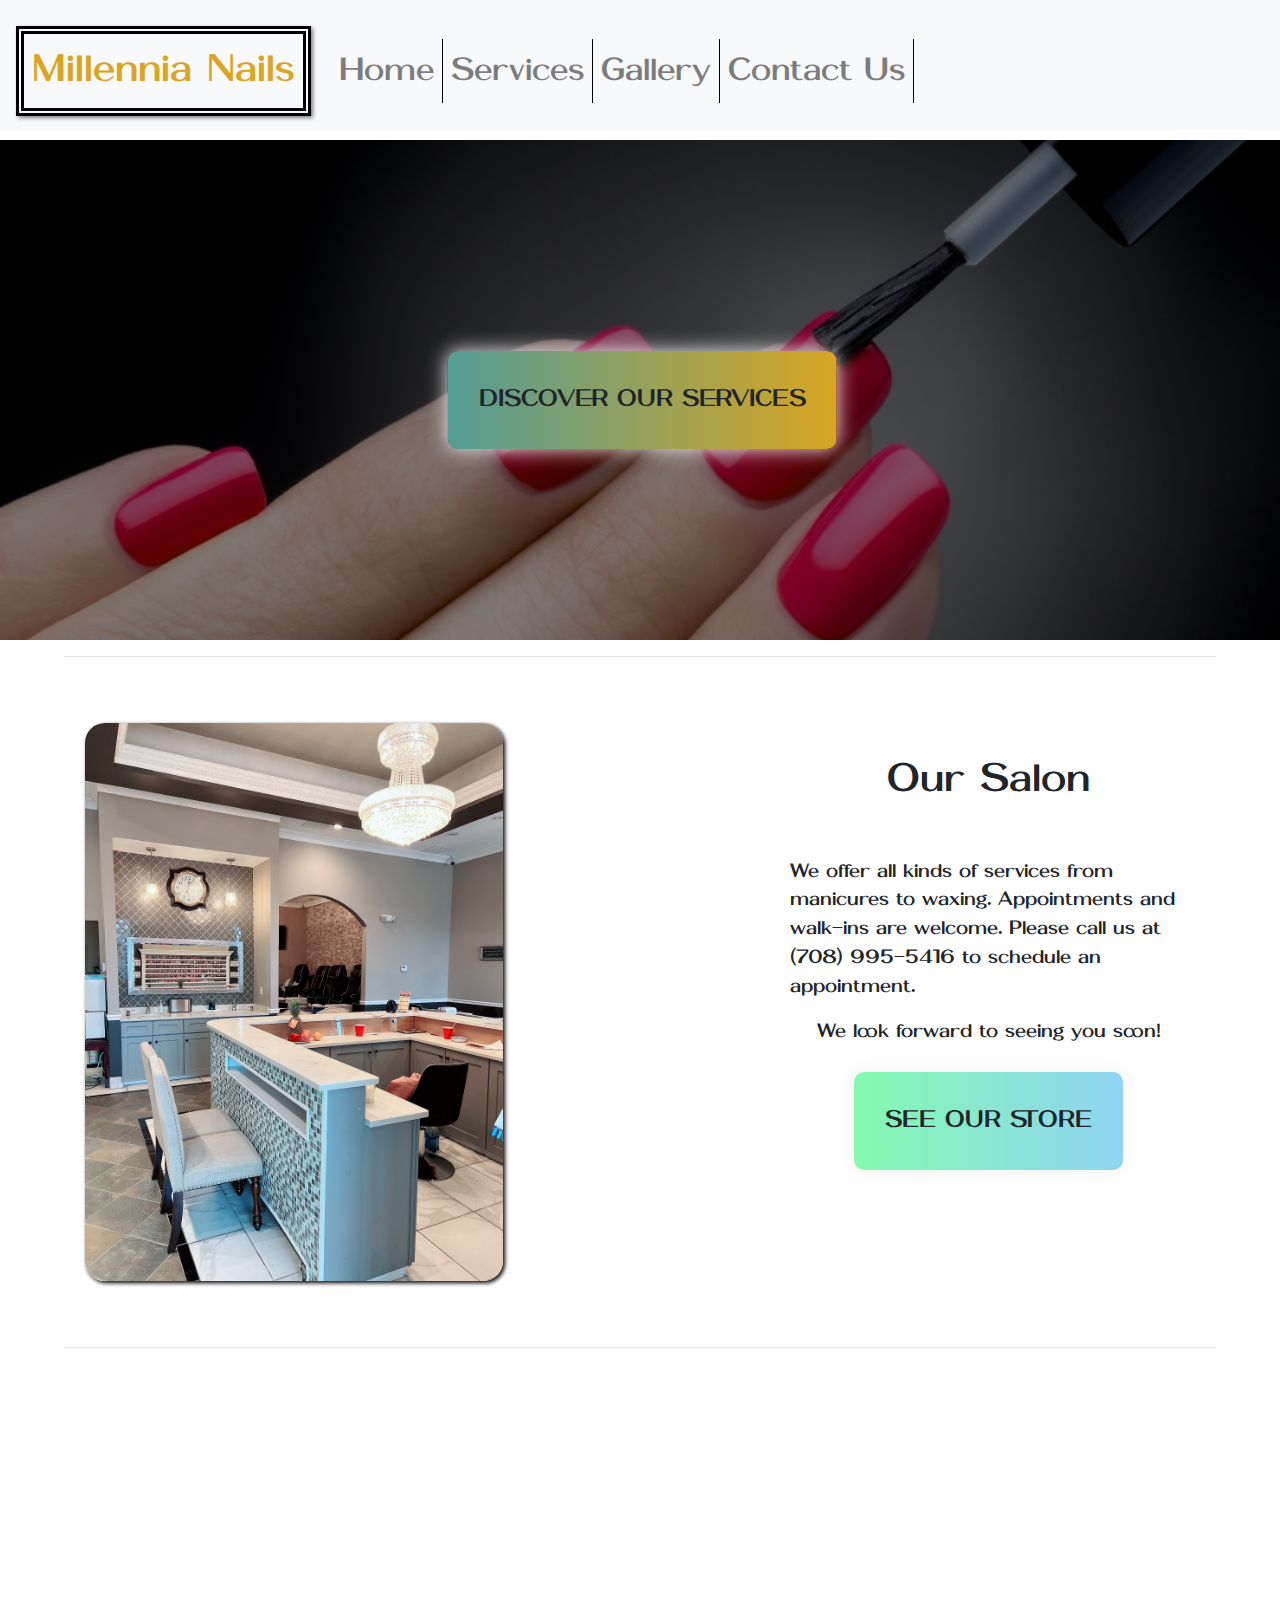
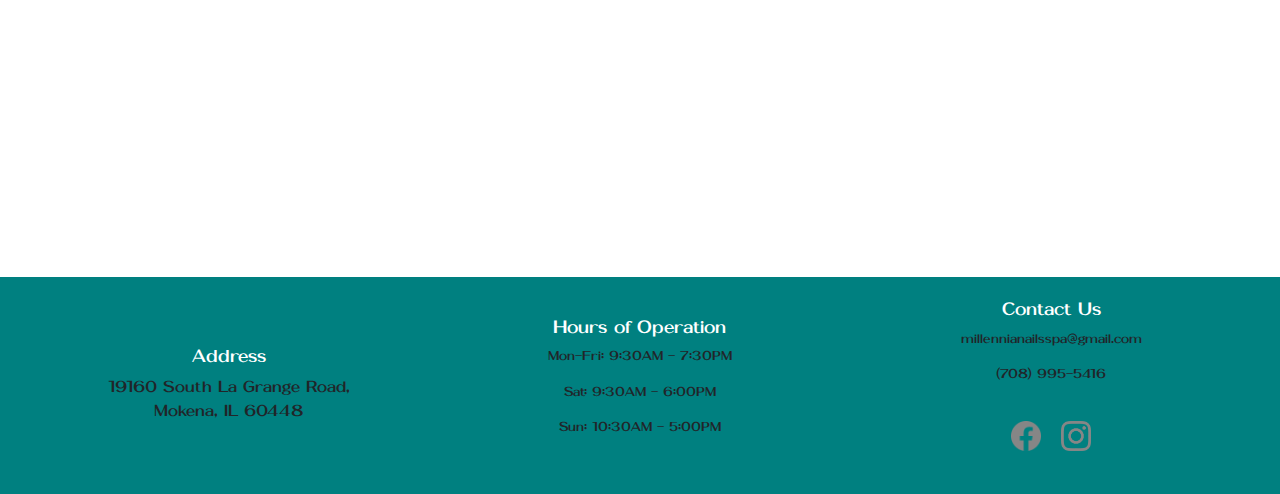
==== index.html @ e22fcb62 "make navbar universal" ====
<!DOCTYPE html>
<html>
<head>
<title>Millennia Nails Spa</title>

<script src="https://code.jquery.com/jquery-3.2.1.slim.min.js" integrity="sha384-KJ3o2DKtIkvYIK3UENzmM7KCkRr/rE9/Qpg6aAZGJwFDMVNA/GpGFF93hXpG5KkN" crossorigin="anonymous"></script>
<script src="https://cdn.jsdelivr.net/npm/popper.js@1.12.9/dist/umd/popper.min.js" integrity="sha384-ApNbgh9B+Y1QKtv3Rn7W3mgPxhU9K/ScQsAP7hUibX39j7fakFPskvXusvfa0b4Q" crossorigin="anonymous"></script>
<script src="https://cdn.jsdelivr.net/npm/bootstrap@4.0.0/dist/js/bootstrap.min.js" integrity="sha384-JZR6Spejh4U02d8jOt6vLEHfe/JQGiRRSQQxSfFWpi1MquVdAyjUar5+76PVCmYl" crossorigin="anonymous"></script>
<link rel="stylesheet" href="https://cdn.jsdelivr.net/npm/bootstrap@4.0.0/dist/css/bootstrap.min.css" integrity="sha384-Gn5384xqQ1aoWXA+058RXPxPg6fy4IWvTNh0E263XmFcJlSAwiGgFAW/dAiS6JXm" crossorigin="anonymous">
<script src="https://unpkg.com/aos@2.3.1/dist/aos.js"></script>
<link href="https://unpkg.com/aos@2.3.1/dist/aos.css" rel="stylesheet">
<script src='scripts/page.js'></script>



<meta charset="UTF-8">
<meta name="viewport" content="width=device-width, initial-scale=1">
<link rel="stylesheet" type="text/css" href="style/index.css">

</head>
<body>

<!-- Navbar (sit on top) -->
<script id="replace_with_navbar" src="scripts/navbar.js"></script>

<!-- Page content -->
<div class="page-content">

  <div class="container-2">
    <div class="image-2"></div>
    <div class="overlay"></div>
    <a id="to-services" class="btn btn-2" onclick="navigateToServices()">Discover our services</a>
  </div>


  <hr style="width:90%">

  <!-- About Section -->
  <div class="content" id="about">

    <!-- Image Carousel -->
    <div class="container" width="70%">
      <div>
        <img id="carousel" class="carousel-img" src="src/IMG_1850.jpeg" width="auto" height="auto" margin="20%">
      </div>

      


      <!-- Text Content -->
      <div class="about-content" style="width:100%; height:400px;">
        <h1 class="">Our Salon</h1><br>
        <p style="font-size:larger">We offer all kinds of services from manicures to waxing. Appointments and walk-ins are welcome. Please call us at (708) 995-5416 to schedule an appointment.</p>
        <p style="font-size:larger">We look forward to seeing you soon!</p>
        <a id="to-gallery" class="btn btn-3" onclick="navigateToGallery()">See our store</a>
      </div>
    </div>

  </div>

  <hr style="width:90%">

      <!-- Map Section -->
      <div class="map-responsive" id="map">
        <iframe src="https://www.google.com/maps/embed?pb=!1m18!1m12!1m3!1d2986.270890263603!2d-87.85357678463329!3d41.541731594375705!2m3!1f0!2f0!3f0!3m2!1i1024!2i768!4f13.1!3m3!1m2!1s0x880e152a72dbaedf%3A0x133109ac51369a09!2s19160%20South%20La%20Grange%20Road%2C%20Mokena%2C%20IL%2060448!5e0!3m2!1sen!2sus!4v1675964651616!5m2!1sen!2sus" width="400" height="250" style="border:0;" allowfullscreen="" loading="lazy" referrerpolicy="no-referrer-when-downgrade"></iframe>
      </div>

  </div>

<!-- End page content -->
</div>

<!-- Footer -->
<footer>
  <div class="footer-content">
    <div class="footer-subcontent">
      <h2>Address</h2>
      <span>19160 South La Grange Road,</span>
      <span>Mokena, IL 60448</span>
    </div>
    <div class="footer-subcontent">
      <h2>Hours of Operation</h2> 
      <p ><b>Mon-Fri:</b> 9:30AM - 7:30PM</p>
      <p ><b>Sat:</b> 9:30AM - 6:00PM</p>
      <p ><b>Sun:</b> 10:30AM - 5:00PM</p>
    </div>
    <div class="footer-subcontent">
      <h2>Contact Us</h2> 
      <p>millennianailsspa@gmail.com</p>
      <p>(708) 995-5416</p>
      <div class="footer-subcontent-2 center">
        <a href="https://www.facebook.com/profile.php?id=100090235000346&mibextid=LQQJ4d"><img class="icon" src="src/fb_logo.png"></a>
        <a href="https://instagram.com/millennia.nails?igshid=YmMyMTA2M2Y="><img class="icon" src="src/ig_logo.png"></a>
      </div>
    </div>

  </div>

  </div>


</footer>
</body>


</html>
---- style/index.css ----
.map-responsive{

  overflow:hidden;

  padding-bottom:56.25%;

  position:relative;

  height:0;

}

.map-responsive iframe{

  left:0;

  top:0;

  height:70%;

  width:100%;

  position:absolute;

  margin-bottom: 20%;

}


.container {
  display: flex;
}

.carousel-img {
  width: 60%;
  height: auto;
  margin-right: 20px;
  border-radius: 20px;
  box-shadow:2px 2px 4px #000000;
}

.carousel{
  width: 50%;
  align-items: center;
  justify-content: center;
}

.page-content{
  margin-top: 10px;
  margin-bottom: 10px;
}

.page-content-2{
  margin-top: 10px;
}

.service-header{
  margin: auto;
  width: fit-content;
  border: 3px solid black;
  padding-left: 30px;
  padding-right: 30px;
  align-items: center;
  justify-content: center;
  flex-direction:row;
  text-align: center;
  border-radius: 25px;
  background-image: linear-gradient(#E89B00, #FFDF01);
  color: white;
  text-shadow: 2px 2px 4px #000000;
  box-shadow: 10px 10px lightblue;

}

.service-header p{
  margin:1%
}

.service-items{
  margin:auto;
  text-align: center;
  width: 75%;
  padding:20px;
}

.service-items h3{
  font-size: larger;
}

html {
  position: relative;
  min-height: 100%;
  height: 100%;
  overflow-x: hidden;
  overflow-y: scroll;
}

body {
  overflow-x: hidden;
  position: relative;
  min-height: 100%;
  margin-bottom: 200px;
}

.center {
  margin: auto;
  width: 131px;
  /* border: 3px solid green; */
  padding: 10px;
}

.content{
  width: 100%;
  padding: 50px;
}

hr{
  width: 50%;
}

.container-2 {
  position: relative;
  width: 100%;
  height: 500px;
}

.image-2 {
  width: 100%;
  height: 100%;
  background-image: url(../src/painted-nails-2.jpeg);
  background-size: cover;
  background-position: center;
}

.overlay {
  position: absolute;
  top: 0;
  left: 0;
  width: 100%;
  height: 100%;
  background-color: rgba(0, 0, 0, 0.5);
}

.btn {
  flex: 1 1 auto;
  margin: 10px;
  padding: 30px;
  text-align: center;
  text-transform: uppercase;
  transition: 0.5s;
  background-size: 200% auto;
  color: white;
 /* text-shadow: 0px 0px 10px rgba(0,0,0,0.2);*/
  box-shadow: 0 0 20px #eee;
  border-radius: 10px;
 }

 @keyframes slideInLeft {
  0% {
    transform: translate(-500%, -50%);
  }
  100% {
    transform: translate(-52%, -50%);
  }
}


.btn-2 {
  position: absolute;
  top: 50%;
  left: 50%;
  transform: translate(-52%, -50%);
  font-size: 24px;
  animation-duration: 2s;
  animation-timing-function: ease-in-out;
  animation-delay: 0s;
  animation-iteration-count: 1;
  animation-name: slideInLeft;
  /* padding: 20px 40px; */
  /* border-radius: 50px; */
  /* color: #fff; */
  background-image: linear-gradient(to right, #549D95 0%, goldenrod 51%, #549D95 100%);
  text-align: center;
  text-decoration: none;
}

.btn-3 {
  position: sticky;
  font-size: 24px;
  background-image: linear-gradient(to right, #84fab0 0%, #8fd3f4 51%, #84fab0 100%);
}

.btn:hover {
  background-position: right center; /* change the direction of the change here */
}

/* Nav Styles */
.navbar-custom {
  padding-top:20px;
  background-color: white;
  height: 130px;
  font-size:xx-large
}
/* Modify brand and text color */

.navbar-custom .header{
  font-family: 'Mikela';
  color: goldenrod;
  font-size: larger;
  border: #000000 8px double;
  box-shadow: gray 2px 2px 4px;
  padding: 8px;
}

.navbar-collapse{
  margin-left: 20px;

}

.nav-item{
  border-right: #000000 1px solid;
}

/* End Nav Styles */

@font-face{
  font-family: Mikela;
  src:url("../src/Qasther/Qasther.otf");

}

div {
  font-family: 'Mikela';
  font-weight: lighter;
}

p{
  font-size: smaller;
}

h1{
  margin-top:30px; 
  margin-bottom:30px;
  font-family:'Mikela'
}

.page-header{
  text-align: center; border: 1px #008080 solid; background: #008080; color:white
}

.page-header h1{
  margin-top:30px; margin-bottom:30px
}

/* Footer Styles */
footer{
  background-color: teal;
  padding: 3px;
  bottom: 0;
  position: absolute;
  width: 100%;
}

.footer-content{
  /* border: 2px solid yellow; */
  margin: 20px;
  display: flex;
  align-items: center;
  justify-content: center;
  flex-direction:row;
  text-align: center;
}

.footer-subcontent{
  width:50%;
  /* border: 2px solid rgb(255, 0, 187); */
  display: flex;
  flex-direction: column;
  align-items: center;
  justify-content: center;
}

.footer-subcontent-2{
  width:70%;
  display: flex;
  flex-direction: row;
  align-items: center;
  justify-content: center;
  /* border: 2px solid rgb(255, 0, 187); */
}

.footer-content h2{
  color: white;
  font-size: large;
}

.footer-content p{
  font-size: small;
}

.icon {
  width:30px;
  margin: 10px;
}
/* End Footer Styles */

.gallery {
  padding: 90px;
}

.about-content{
  width:50%;
  margin:8px;
  margin-top: 30px;
  /* border: 2px solid rgb(255, 0, 187); */
  display: flex;
  flex-direction: column;
  align-items: center;
  justify-content: center;
}

/* media query styles */
@media (max-width: 1199px) {
  .container {
    flex-direction: column;
  }

  .carousel-img {
    width: 100%;
    height: auto;
    margin: 0 0 20px 0;
  }

  .service-header h1{
    margin:5%;
    text-align: center;
    font-size: 18px;
  }

  .page-content{
    margin-bottom: 300px;
  }

  .navbar-collapse{
    background-color: lightgray;
    z-index: 200;
    width: 60%;
    color:#008080;
    padding: 10px;
    box-shadow: lightblue 2px 2px 4px;
    border-radius: 4px;
    margin-left: 10px;
  }
  
}
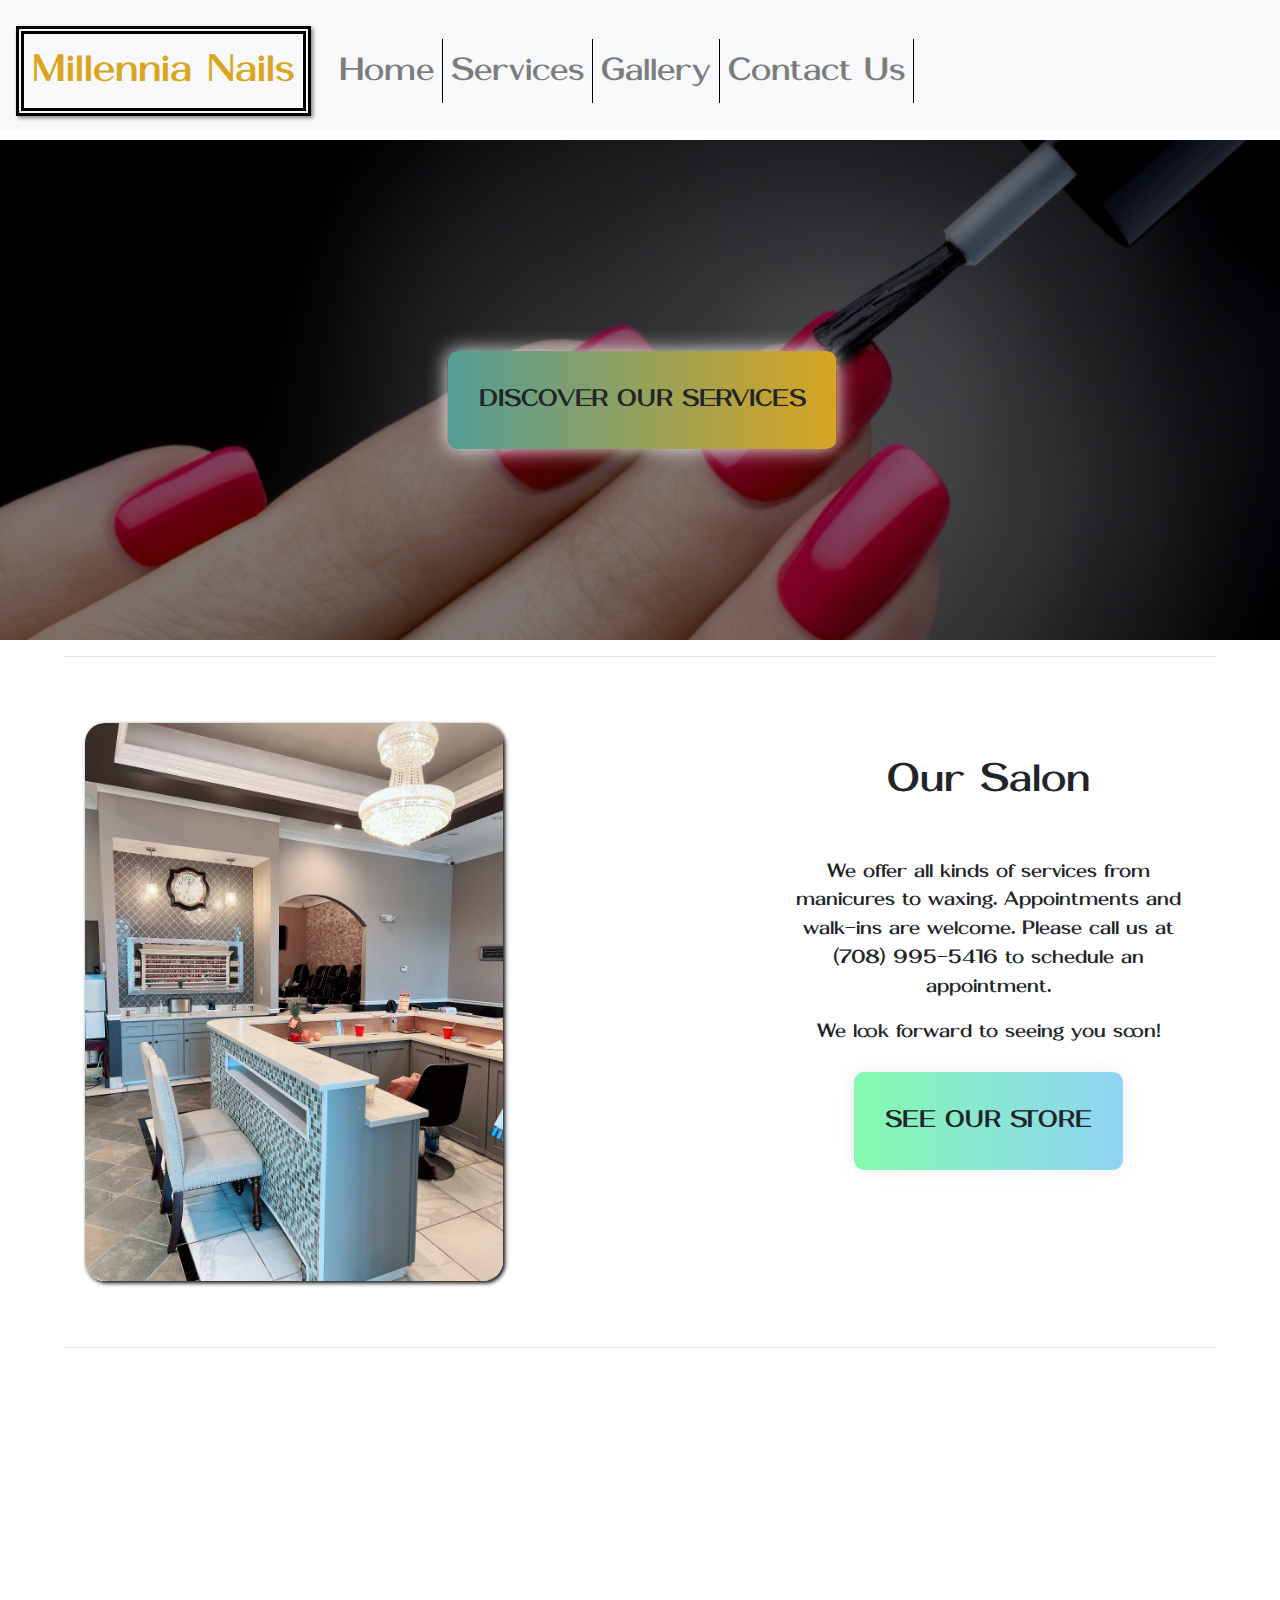
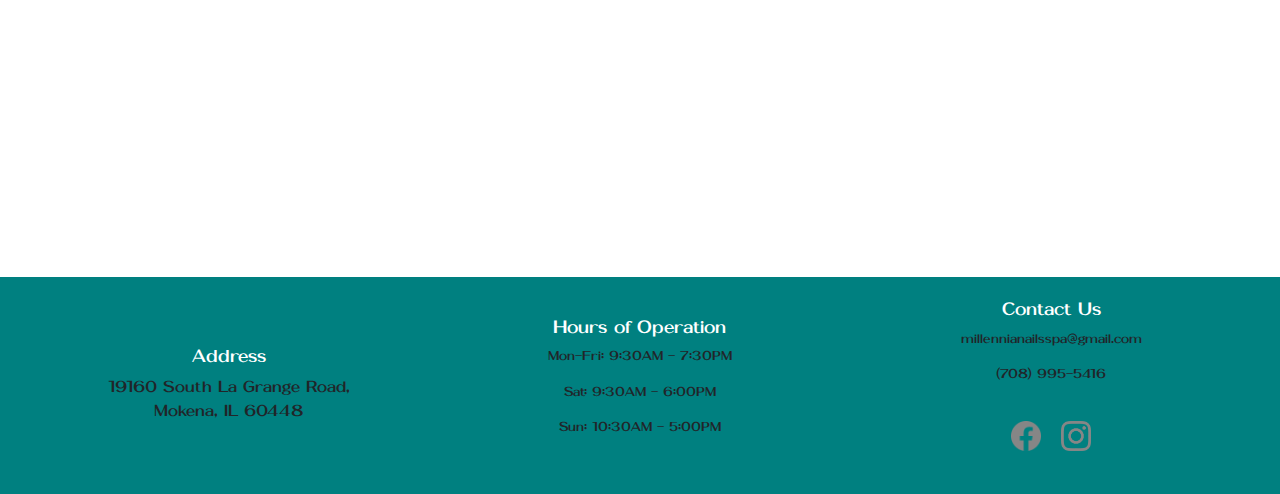
==== commit d3b460f0: "create gallery.js" ====
--- a/index.html
+++ b/index.html
@@ -41,14 +41,14 @@
     <!-- Image Carousel -->
     <div class="container" width="70%">
       <div>
-        <img id="carousel" class="carousel-img" src="src/IMG_1850.jpeg" width="auto" height="auto" margin="20%">
+        <img id="carousel" class="carousel-img" src="src/gallery_img/IMG_1850.jpeg" width="auto" height="auto" margin="20%">
       </div>
 
       
 
 
       <!-- Text Content -->
-      <div class="about-content" style="width:100%; height:400px;">
+      <div class="about-content" style="width:100%; height:400px; text-align: center;">
         <h1 class="">Our Salon</h1><br>
         <p style="font-size:larger">We offer all kinds of services from manicures to waxing. Appointments and walk-ins are welcome. Please call us at (708) 995-5416 to schedule an appointment.</p>
         <p style="font-size:larger">We look forward to seeing you soon!</p>
@@ -71,35 +71,8 @@
 </div>
 
 <!-- Footer -->
-<footer>
-  <div class="footer-content">
-    <div class="footer-subcontent">
-      <h2>Address</h2>
-      <span>19160 South La Grange Road,</span>
-      <span>Mokena, IL 60448</span>
-    </div>
-    <div class="footer-subcontent">
-      <h2>Hours of Operation</h2> 
-      <p ><b>Mon-Fri:</b> 9:30AM - 7:30PM</p>
-      <p ><b>Sat:</b> 9:30AM - 6:00PM</p>
-      <p ><b>Sun:</b> 10:30AM - 5:00PM</p>
-    </div>
-    <div class="footer-subcontent">
-      <h2>Contact Us</h2> 
-      <p>millennianailsspa@gmail.com</p>
-      <p>(708) 995-5416</p>
-      <div class="footer-subcontent-2 center">
-        <a href="https://www.facebook.com/profile.php?id=100090235000346&mibextid=LQQJ4d"><img class="icon" src="src/fb_logo.png"></a>
-        <a href="https://instagram.com/millennia.nails?igshid=YmMyMTA2M2Y="><img class="icon" src="src/ig_logo.png"></a>
-      </div>
-    </div>
+<script id="replace_with_footer" src="scripts/footer.js"></script>
 
-  </div>
-
-  </div>
-
-
-</footer>
 </body>
 
 
--- a/style/index.css
+++ b/style/index.css
@@ -306,6 +306,7 @@
 
 .gallery {
   padding: 90px;
+  margin-bottom: 200px;
 }
 
 .about-content{
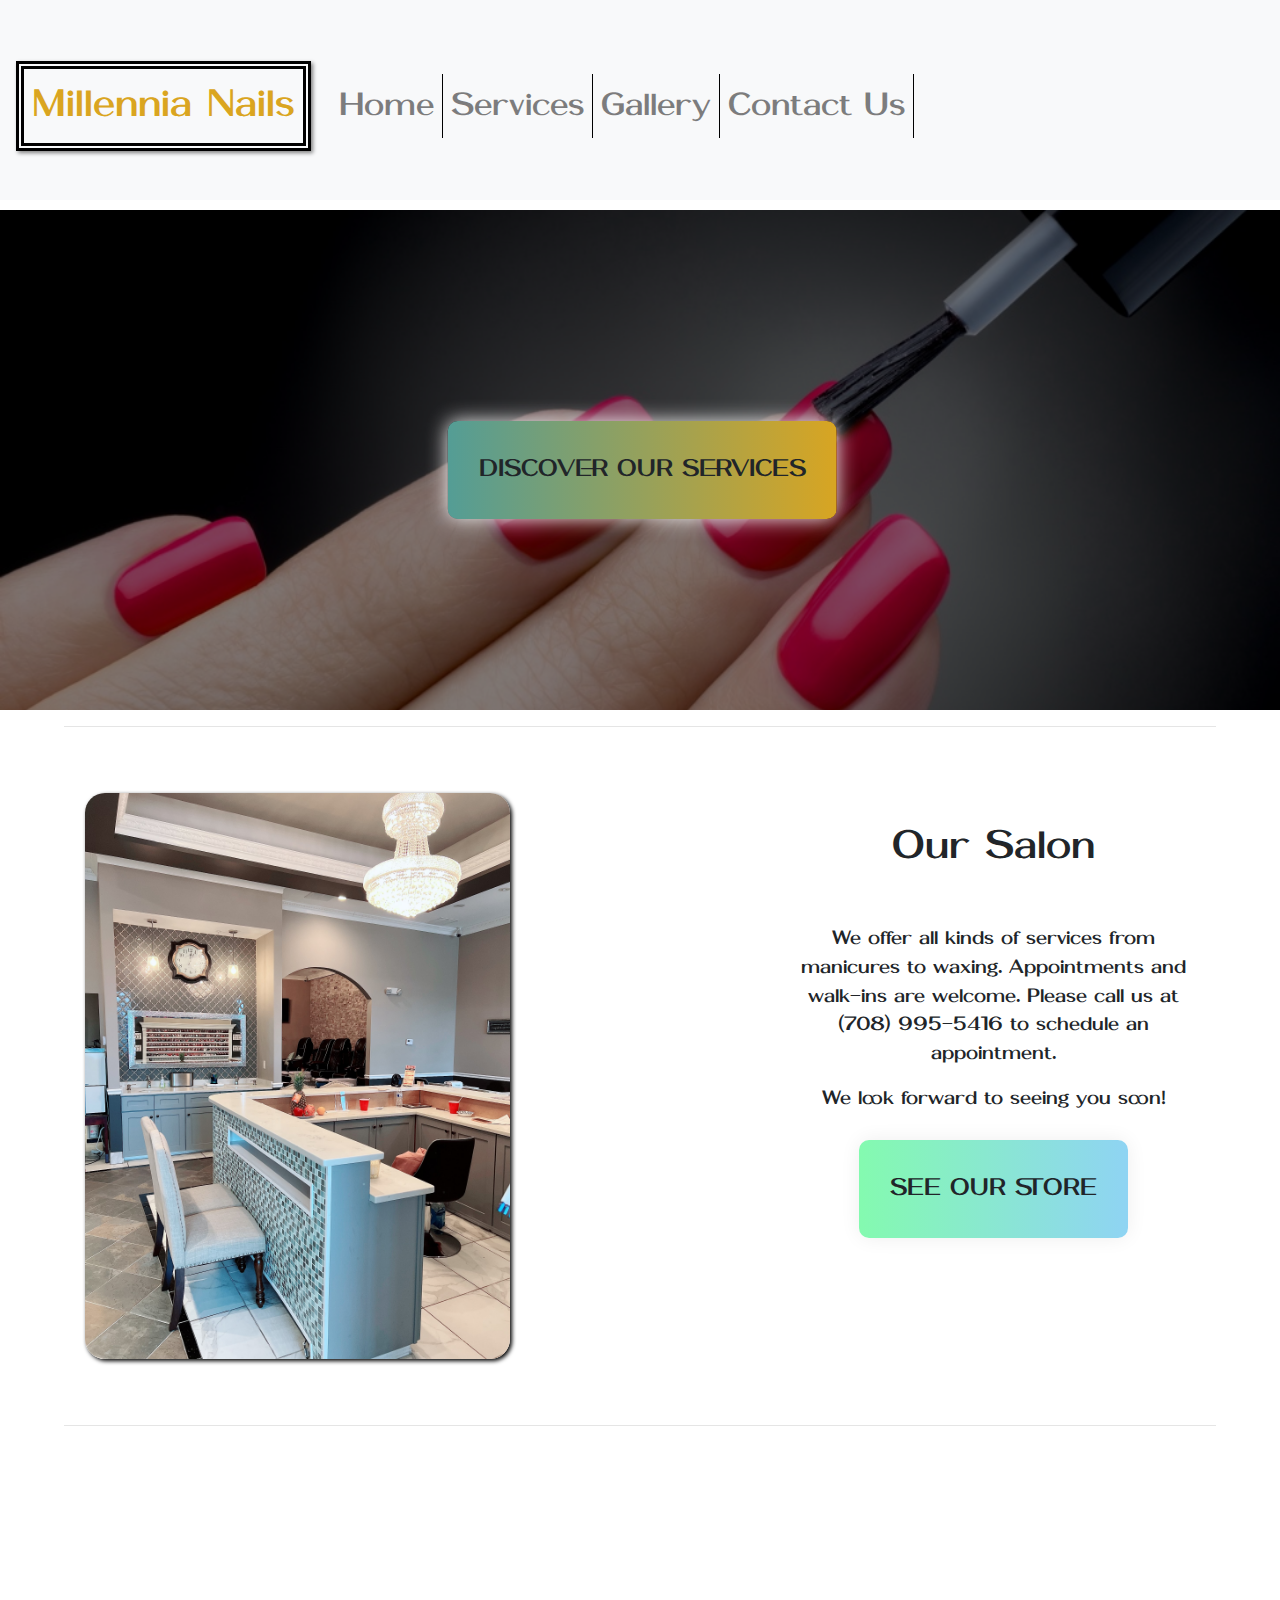
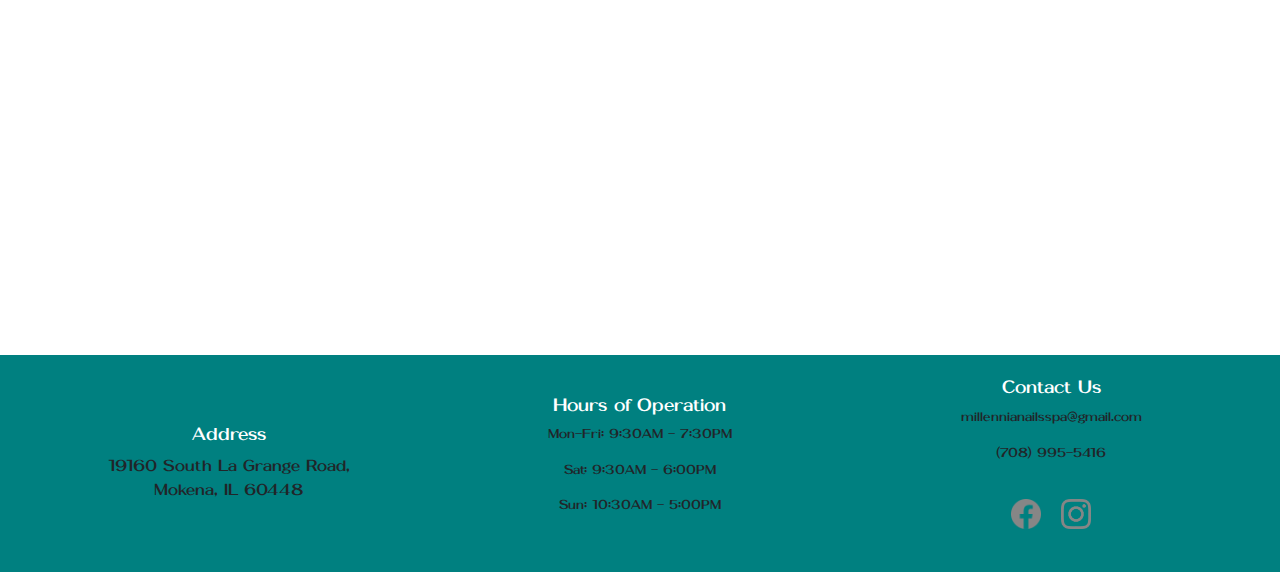
==== commit a684a971: "clean up files and css" ====
--- a/index.html
+++ b/index.html
@@ -27,9 +27,9 @@
 <div class="page-content">
 
   <div class="container-2">
-    <div class="image-2"></div>
+    <div class="home-image"></div>
     <div class="overlay"></div>
-    <a id="to-services" class="btn btn-2" onclick="navigateToServices()">Discover our services</a>
+    <a id="to-services" class="btn discover-btn" onclick="navigateToServices()">Discover our services</a>
   </div>
 
 
@@ -44,15 +44,12 @@
         <img id="carousel" class="carousel-img" src="src/gallery_img/IMG_1850.jpeg" width="auto" height="auto" margin="20%">
       </div>
 
-      
-
-
       <!-- Text Content -->
-      <div class="about-content" style="width:100%; height:400px; text-align: center;">
+      <div class="about-content">
         <h1 class="">Our Salon</h1><br>
         <p style="font-size:larger">We offer all kinds of services from manicures to waxing. Appointments and walk-ins are welcome. Please call us at (708) 995-5416 to schedule an appointment.</p>
         <p style="font-size:larger">We look forward to seeing you soon!</p>
-        <a id="to-gallery" class="btn btn-3" onclick="navigateToGallery()">See our store</a>
+        <a id="to-gallery" class="btn see-btn" onclick="navigateToGallery()">See our store</a>
       </div>
     </div>
 
--- a/style/index.css
+++ b/style/index.css
@@ -1,3 +1,8 @@
+@font-face{
+  font-family: Mikela;
+  src:url("../src/Qasther/Qasther.otf");
+}
+
 .map-responsive{
 
   overflow:hidden;
@@ -31,6 +36,104 @@
   display: flex;
 }
 
+.page-content{
+  margin-top: 10px;
+  margin-bottom: 10px;
+}
+
+.page-content-2{
+  margin-top: 10px;
+}
+
+html {
+  position: relative;
+  min-height: 100%;
+  height: 100%;
+  overflow-x: hidden;
+  overflow-y: scroll;
+}
+
+body {
+  overflow-x: hidden;
+  position: relative;
+  min-height: 100%;
+  margin-bottom: 200px;
+}
+
+.center {
+  margin: auto;
+  width: 131px;
+  /* border: 3px solid green; */
+  padding: 10px;
+}
+
+.content{
+  width: 100%;
+  padding: 50px;
+}
+
+hr{
+  width: 50%;
+}
+
+
+div {
+  font-family: 'Mikela';
+  font-weight: lighter;
+}
+
+p{
+  font-size: smaller;
+}
+
+h1{
+  margin-top:30px; 
+  margin-bottom:30px;
+  font-family:'Mikela'
+}
+
+.page-header{
+  text-align: center; border: 1px #008080 solid; background: #008080; color:white
+}
+
+.page-header h1{
+  margin-top:30px; margin-bottom:30px
+}
+/* -----------------------------------------------Services Styles----------------------------------------------- */
+.service-header{
+  margin: auto;
+  width: fit-content;
+  border: 3px solid black;
+  padding-left: 30px;
+  padding-right: 30px;
+  align-items: center;
+  justify-content: center;
+  flex-direction:row;
+  text-align: center;
+  border-radius: 25px;
+  background-image: linear-gradient(#E89B00, #FFDF01);
+  color: white;
+  text-shadow: 2px 2px 4px #000000;
+  box-shadow: 10px 10px lightblue;
+
+}
+
+.service-header p{
+  margin:1%
+}
+
+.service-items{
+  margin:auto;
+  text-align: center;
+  width: 75%;
+  padding:20px;
+}
+
+.service-items h3{
+  font-size: larger;
+}
+/* -----------------------------------------------End Services Styles----------------------------------------------- */
+/* -----------------------------------------------Home Styles----------------------------------------------- */
 .carousel-img {
   width: 60%;
   height: auto;
@@ -45,86 +148,13 @@
   justify-content: center;
 }
 
-.page-content{
-  margin-top: 10px;
-  margin-bottom: 10px;
-}
-
-.page-content-2{
-  margin-top: 10px;
-}
-
-.service-header{
-  margin: auto;
-  width: fit-content;
-  border: 3px solid black;
-  padding-left: 30px;
-  padding-right: 30px;
-  align-items: center;
-  justify-content: center;
-  flex-direction:row;
-  text-align: center;
-  border-radius: 25px;
-  background-image: linear-gradient(#E89B00, #FFDF01);
-  color: white;
-  text-shadow: 2px 2px 4px #000000;
-  box-shadow: 10px 10px lightblue;
-
-}
-
-.service-header p{
-  margin:1%
-}
-
-.service-items{
-  margin:auto;
-  text-align: center;
-  width: 75%;
-  padding:20px;
-}
-
-.service-items h3{
-  font-size: larger;
-}
-
-html {
-  position: relative;
-  min-height: 100%;
-  height: 100%;
-  overflow-x: hidden;
-  overflow-y: scroll;
-}
-
-body {
-  overflow-x: hidden;
-  position: relative;
-  min-height: 100%;
-  margin-bottom: 200px;
-}
-
-.center {
-  margin: auto;
-  width: 131px;
-  /* border: 3px solid green; */
-  padding: 10px;
-}
-
-.content{
-  width: 100%;
-  padding: 50px;
-}
-
-hr{
-  width: 50%;
-}
-
 .container-2 {
   position: relative;
   width: 100%;
   height: 500px;
 }
 
-.image-2 {
+.home-image {
   width: 100%;
   height: 100%;
   background-image: url(../src/painted-nails-2.jpeg);
@@ -165,7 +195,7 @@
 }
 
 
-.btn-2 {
+.discover-btn {
   position: absolute;
   top: 50%;
   left: 50%;
@@ -176,15 +206,12 @@
   animation-delay: 0s;
   animation-iteration-count: 1;
   animation-name: slideInLeft;
-  /* padding: 20px 40px; */
-  /* border-radius: 50px; */
-  /* color: #fff; */
   background-image: linear-gradient(to right, #549D95 0%, goldenrod 51%, #549D95 100%);
   text-align: center;
   text-decoration: none;
 }
 
-.btn-3 {
+.see-btn {
   position: sticky;
   font-size: 24px;
   background-image: linear-gradient(to right, #84fab0 0%, #8fd3f4 51%, #84fab0 100%);
@@ -194,11 +221,17 @@
   background-position: right center; /* change the direction of the change here */
 }
 
-/* Nav Styles */
+.about-content{
+  width:100%; 
+  height:400px; 
+  text-align: center;
+}
+/* -----------------------------------------------End Home Styles----------------------------------------------- */
+/* -----------------------------------------------Nav Styles----------------------------------------------- */
 .navbar-custom {
   padding-top:20px;
   background-color: white;
-  height: 130px;
+  height: 200px;
   font-size:xx-large
 }
 /* Modify brand and text color */
@@ -221,38 +254,12 @@
   border-right: #000000 1px solid;
 }
 
-/* End Nav Styles */
-
-@font-face{
-  font-family: Mikela;
-  src:url("../src/Qasther/Qasther.otf");
-
-}
-
-div {
-  font-family: 'Mikela';
-  font-weight: lighter;
-}
-
-p{
-  font-size: smaller;
-}
-
-h1{
-  margin-top:30px; 
-  margin-bottom:30px;
-  font-family:'Mikela'
-}
-
-.page-header{
-  text-align: center; border: 1px #008080 solid; background: #008080; color:white
-}
-
-.page-header h1{
-  margin-top:30px; margin-bottom:30px
-}
-
-/* Footer Styles */
+.nav-logo{
+  height:auto; width:20%; box-shadow: lightgray 2px 2px 4px;
+}
+
+/* -----------------------------------------------End Nav Styles----------------------------------------------- */
+/* -----------------------------------------------Footer Styles----------------------------------------------- */
 footer{
   background-color: teal;
   padding: 3px;
@@ -302,22 +309,11 @@
   width:30px;
   margin: 10px;
 }
-/* End Footer Styles */
+/* -----------------------------------------------End Footer Styles----------------------------------------------- */
 
 .gallery {
   padding: 90px;
   margin-bottom: 200px;
-}
-
-.about-content{
-  width:50%;
-  margin:8px;
-  margin-top: 30px;
-  /* border: 2px solid rgb(255, 0, 187); */
-  display: flex;
-  flex-direction: column;
-  align-items: center;
-  justify-content: center;
 }
 
 /* media query styles */
@@ -353,4 +349,7 @@
     margin-left: 10px;
   }
   
+  .nav-logo{
+    width: 40%;
+  }
 }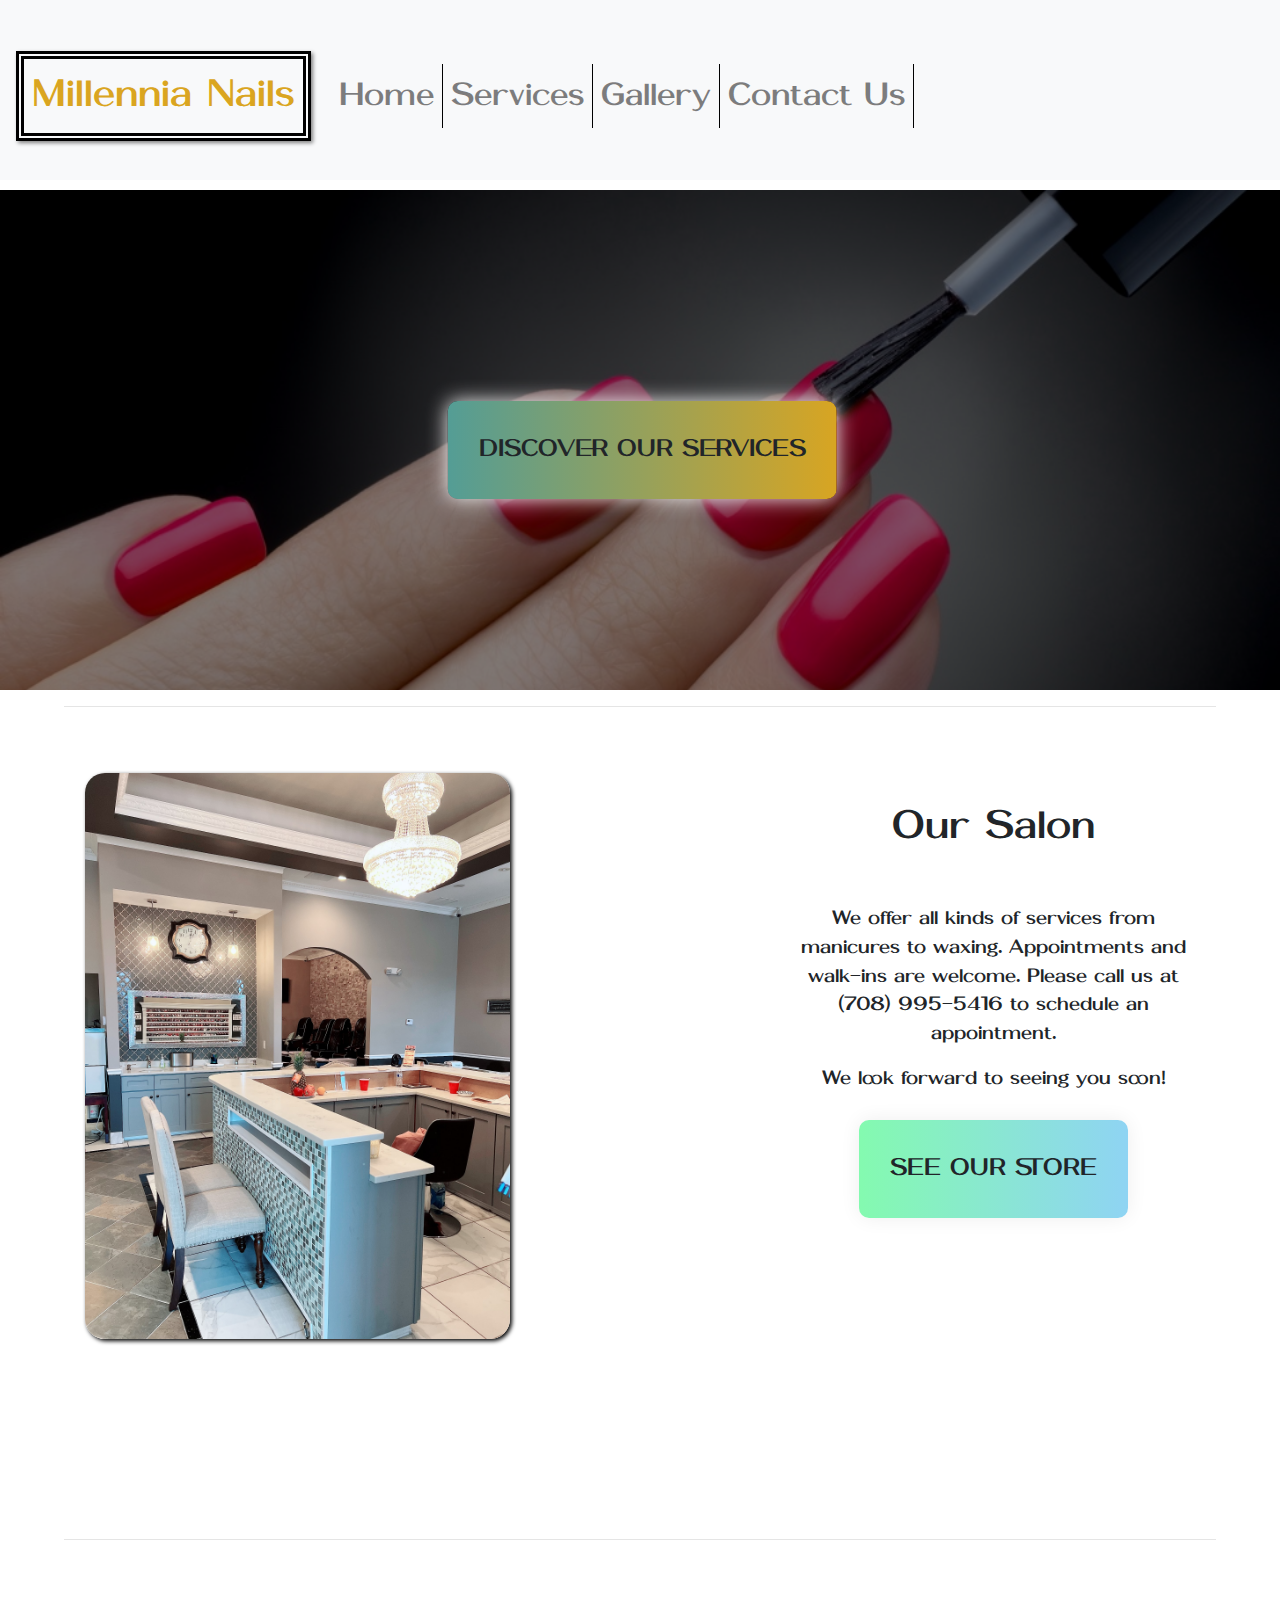
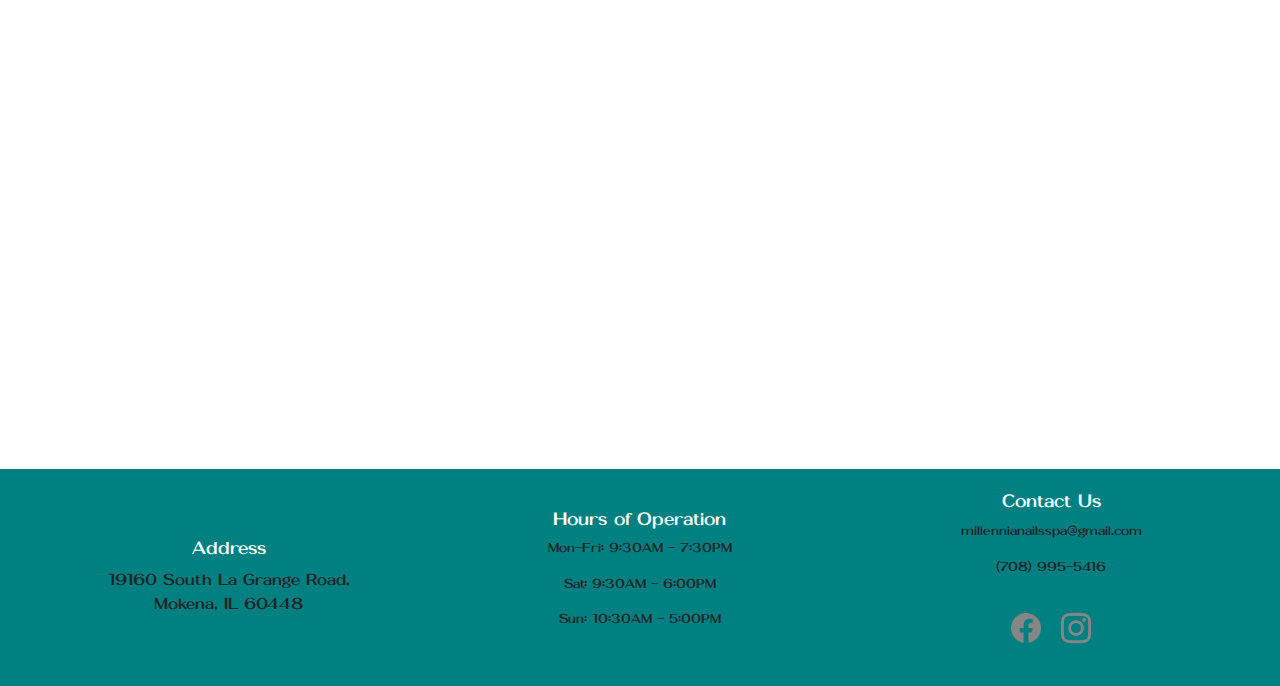
==== commit cb96d847: "margin fixes" ====
--- a/index.html
+++ b/index.html
@@ -36,7 +36,7 @@
   <hr style="width:90%">
 
   <!-- About Section -->
-  <div class="content" id="about">
+  <div class="content" id="about" style="margin-bottom: 150px">
 
     <!-- Image Carousel -->
     <div class="container" width="70%">
--- a/style/index.css
+++ b/style/index.css
@@ -160,6 +160,8 @@
   background-image: url(../src/painted-nails-2.jpeg);
   background-size: cover;
   background-position: center;
+  position: absolute;
+  transform: (-50%,-50%);
 }
 
 .overlay {
@@ -231,7 +233,7 @@
 .navbar-custom {
   padding-top:20px;
   background-color: white;
-  height: 200px;
+  height: 180px;
   font-size:xx-large
 }
 /* Modify brand and text color */
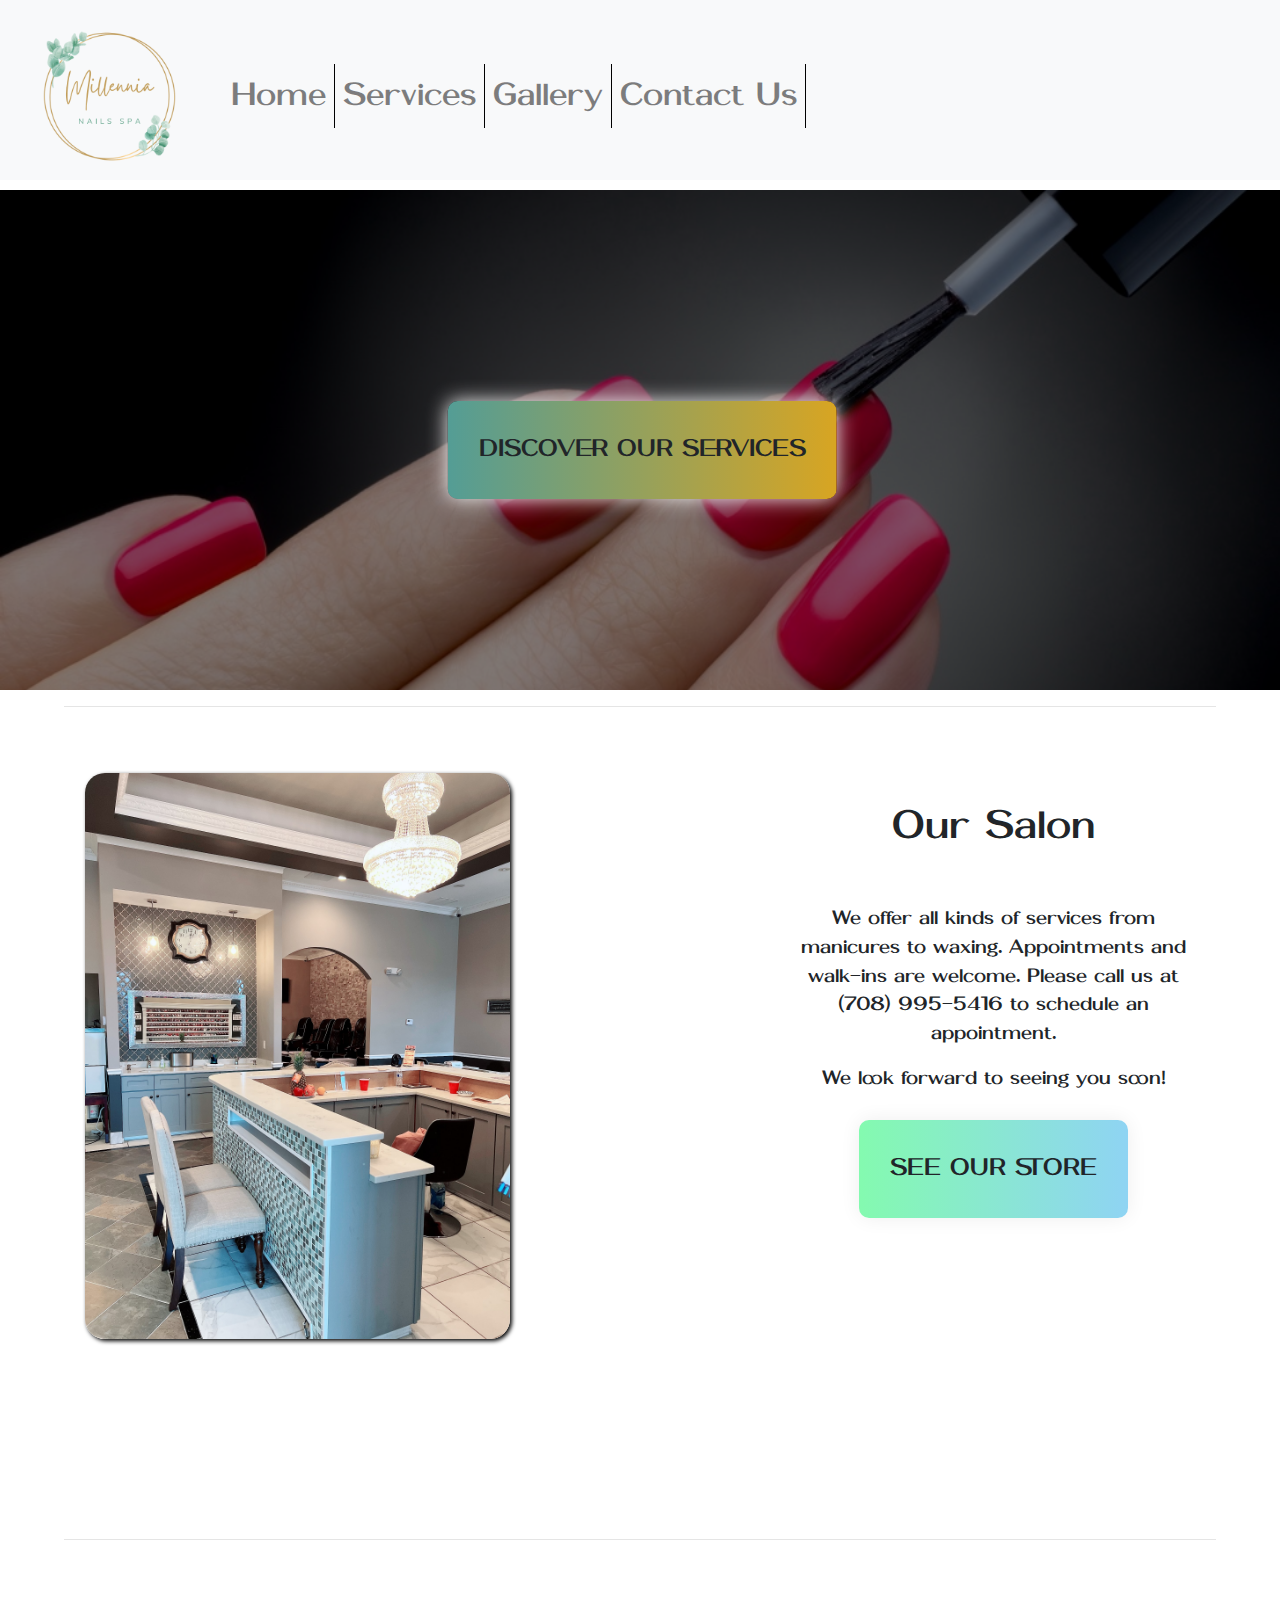
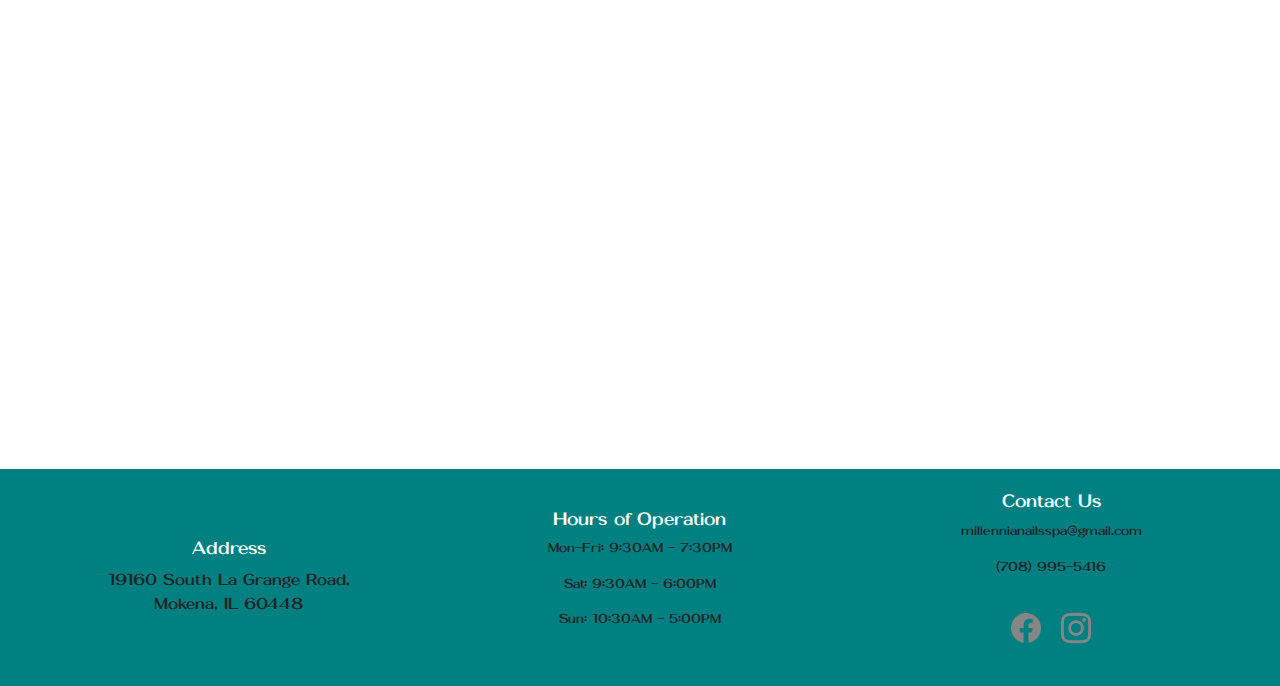
==== commit 6dd73dfd: "update desc in services" ====
--- a/index.html
+++ b/index.html
@@ -1,7 +1,10 @@
 <!DOCTYPE html>
 <html>
 <head>
+
 <title>Millennia Nails Spa</title>
+
+<meta name="google-site-verification" content="6dgBxj6mV3RZN62hvN9KC6TFEDtgeVOykf9wQCbFM9w" />
 
 <script src="https://code.jquery.com/jquery-3.2.1.slim.min.js" integrity="sha384-KJ3o2DKtIkvYIK3UENzmM7KCkRr/rE9/Qpg6aAZGJwFDMVNA/GpGFF93hXpG5KkN" crossorigin="anonymous"></script>
 <script src="https://cdn.jsdelivr.net/npm/popper.js@1.12.9/dist/umd/popper.min.js" integrity="sha384-ApNbgh9B+Y1QKtv3Rn7W3mgPxhU9K/ScQsAP7hUibX39j7fakFPskvXusvfa0b4Q" crossorigin="anonymous"></script>
@@ -62,10 +65,10 @@
         <iframe src="https://www.google.com/maps/embed?pb=!1m18!1m12!1m3!1d2986.270890263603!2d-87.85357678463329!3d41.541731594375705!2m3!1f0!2f0!3f0!3m2!1i1024!2i768!4f13.1!3m3!1m2!1s0x880e152a72dbaedf%3A0x133109ac51369a09!2s19160%20South%20La%20Grange%20Road%2C%20Mokena%2C%20IL%2060448!5e0!3m2!1sen!2sus!4v1675964651616!5m2!1sen!2sus" width="400" height="250" style="border:0;" allowfullscreen="" loading="lazy" referrerpolicy="no-referrer-when-downgrade"></iframe>
       </div>
 
-  </div>
+</div>
 
 <!-- End page content -->
-</div>
+
 
 <!-- Footer -->
 <script id="replace_with_footer" src="scripts/footer.js"></script>
--- a/style/index.css
+++ b/style/index.css
@@ -214,7 +214,6 @@
 }
 
 .see-btn {
-  position: sticky;
   font-size: 24px;
   background-image: linear-gradient(to right, #84fab0 0%, #8fd3f4 51%, #84fab0 100%);
 }
@@ -227,6 +226,7 @@
   width:100%; 
   height:400px; 
   text-align: center;
+  justify-content: center;
 }
 /* -----------------------------------------------End Home Styles----------------------------------------------- */
 /* -----------------------------------------------Nav Styles----------------------------------------------- */
@@ -257,7 +257,7 @@
 }
 
 .nav-logo{
-  height:auto; width:20%; box-shadow: lightgray 2px 2px 4px;
+  height:auto; width:15%;
 }
 
 /* -----------------------------------------------End Nav Styles----------------------------------------------- */
@@ -352,6 +352,6 @@
   }
   
   .nav-logo{
-    width: 40%;
+    width: 50%;
   }
 }